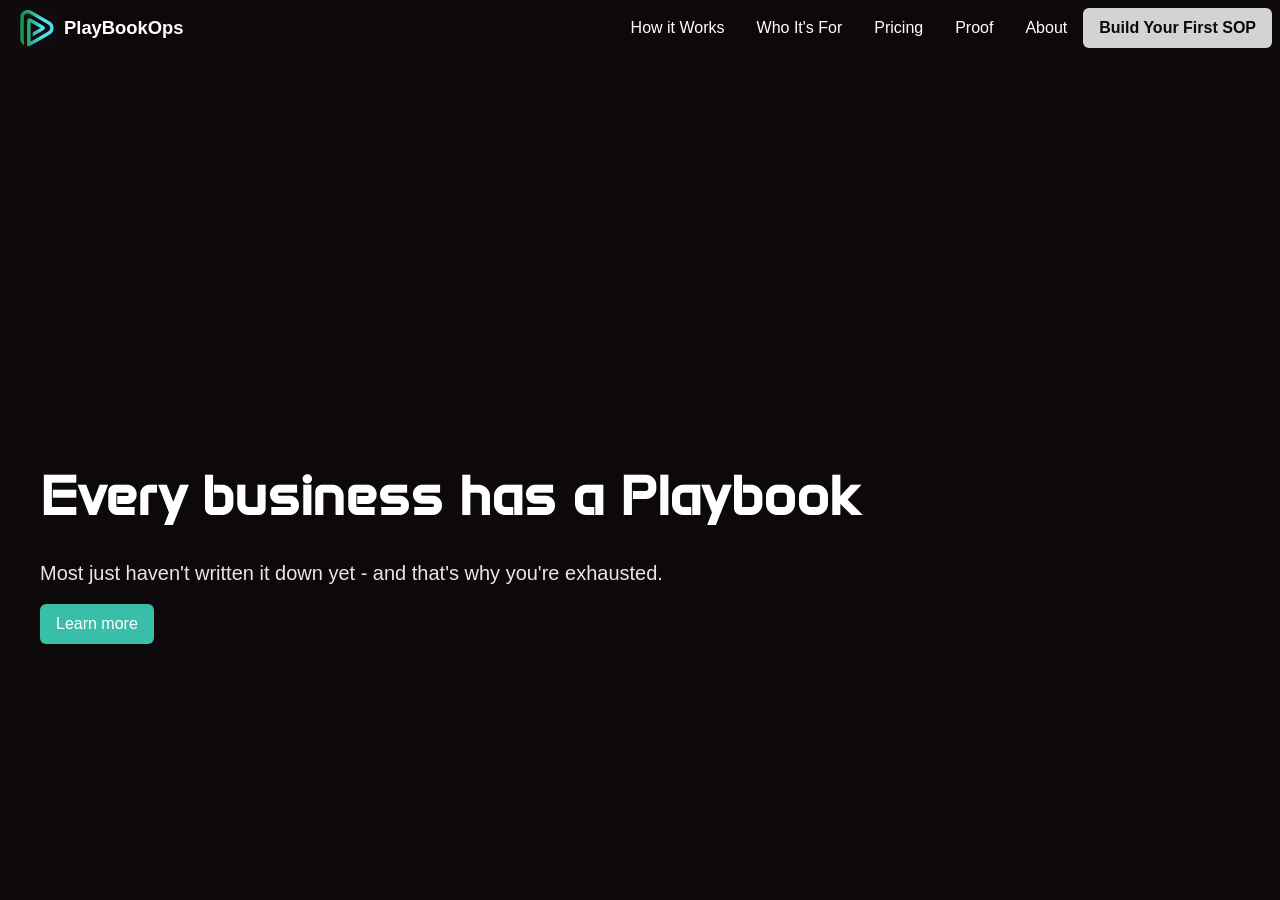
==== index.html @ c0263d92 "2-24.1 sub page content" ====
<!doctype html>
<html lang="en">
<head>
	<meta charset="utf-8">
	<meta name="viewport" content="width=device-width, initial-scale=1">
	<title>PlayBookOps</title>
	<link rel="icon" href="assets/images/PlayBookOps_Logo_Simple.jpg" type="image/webp">
	<link rel="stylesheet" href="styles/styles.css">
	<script src="scripts/include.js"></script>
</head>
<body>
	<div id="header-container"></div>

	<main class="scroll-container">
		<section class="hero scroll-section">
			<div class="container">
				<h2>Every business has a Playbook</h2>
				<p>Most just haven't written it down yet - and that's why you're exhausted.</p>
				<a class="btn" href="about.html">Learn more</a>
			</div>
		</section>

		<section class="content-section scroll-section" id="features">
			<div class="container">
				<h2>Features & Benefits</h2>
				<div class="features-grid">
					<div class="feature-card">
						<h3>Document</h3>
						<p>Capture your processes in clear, structured format.</p>
					</div>
					<div class="feature-card">
						<h3>Organize</h3>
						<p>Keep all your workflows in one searchable place.</p>
					</div>
					<div class="feature-card">
						<h3>Automate</h3>
						<p>Streamline operations with AI-powered insights.</p>
					</div>
					<div class="feature-card">
						<h3>Scale</h3>
						<p>Grow your team without losing control of quality.</p>
					</div>
				</div>
			</div>
		</section>
	</main>

	<script src="scripts/main.js"></script>
</body>
</html>
---- styles/styles.css ----
@import url('https://fonts.googleapis.com/css2?family=Anta&family=Jersey+10+Charted&display=swap');

/* Brand variables (palette supplied by user) */
:root{
	--brand-dark: #0D080A;
	--brand-accent-cyan: #50F2F2;
	--brand-primary: #39BFA7;
	--brand-mid: #24A669;
	--brand-green: #1BA64B;
	--bg: #7d8d99;
	--surface: #ffffff;
	--text: #222222;
}

/* Reset */
*,*::before,*::after{box-sizing:border-box}
html,body{margin:0;padding:0}
h1,h2,h3,h4,h5,h6{font-family:Anta,sans-serif}
body{line-height:1.5;font-family:Segoe UI, Roboto, Arial, sans-serif;color:#ffffff;background:var(--brand-dark);display:flex;flex-direction:column;min-height:100vh}
main:not(.scroll-container){flex:1}

.container{max-width:1000px;margin:0 auto;padding:1rem}

/* Left-align container inside hero so content sits at left edge */
.hero .container{margin:0;padding-left:2.5rem}

/* Header */
.site-header{background:#0D080A;border-bottom:1px solid rgba(0,0,0,0.06);position:relative;z-index:100}
.site-header .container{display:flex;align-items:center;justify-content:flex-start;padding:1.75rem 1rem;padding-left:6rem}
.brand{display:flex;align-items:center;gap:0.5rem;text-decoration:none;color:#ffffff;position:absolute;left:1rem;top:50%;transform:translateY(-50%)}
.site-logo-wrap{display:inline-block;vertical-align:middle;height:40px}
.site-logo{height:100%;width:auto;display:block}
.brand-text{font-size:1.15rem;font-weight:600;color:#ffffff}

/* Nav */
.main-nav{position:absolute;right:0.5rem;top:50%;transform:translateY(-50%);display:flex;align-items:center;gap:0.5rem;z-index:20}
.nav-list{list-style:none;display:flex;gap:1rem;align-items:center;margin-left:0}
.nav-list a{text-decoration:none;color:#ffffff;padding:0.25rem 0.5rem;border-radius:4px}
#nav-toggle{display:none;color:#ffffff}
.nav-list a:hover,.nav-list a:focus{background:rgba(80,242,242,0.2);color:#ffffff}
.nav-cta{background:#d3d3d3;color:#0D080A;padding:0.5rem 1rem;border-radius:6px;font-weight:600;text-decoration:none;display:inline-flex;align-items:center}
.nav-cta:hover,.nav-cta:focus{background:#b0b0b0;color:#0D080A}

/* Hero */
.hero{padding:12rem 0 2.5rem;background:var(--brand-dark);display:flex;align-items:center;justify-content:flex-start;min-height:100vh;text-align:left}
.hero h2{font-size:3.5rem;margin-bottom:1rem;color:#ffffff}
.hero p{font-size:1.25rem;margin-bottom:1rem;color:#ffffff;opacity:0.9}

/* Buttons */
.btn{display:inline-block;background:var(--brand-primary);color:var(--surface);padding:0.5rem 1rem;border-radius:6px;text-decoration:none;transition:transform .12s ease,background .12s ease}
.btn:hover,.btn:focus{background:var(--brand-mid);transform:translateY(-1px)}

/* Sections & footer */
.section{padding:2rem 1rem;background:transparent;margin:1rem auto;border-radius:8px;color:#ffffff;text-align:center;max-width:1000px;width:100%}

/* Content section */
.content-section{background:var(--brand-dark);color:#ffffff;padding:2rem}
.content-section h2{font-size:2.5rem;margin-bottom:2rem;text-align:center}

/* Site footer */
.site-footer{background:#0D080A;border-top:1px solid rgba(0,0,0,0.06);padding:2rem 1rem;text-align:center;margin-top:auto}

/* Features grid */
.features-grid{display:grid;grid-template-columns:repeat(auto-fit, minmax(200px, 1fr));gap:1.5rem;padding:0 2rem}

/* Feature cards with entrance animation */
.feature-card{background:rgba(255,255,255,0.08);padding:1.5rem;border-radius:8px;border:1px solid rgba(255,255,255,0.12);backdrop-filter:blur(8px);opacity:0;transform:translateX(100px);animation:none;transition:all .3s ease}
.feature-card h3{font-size:1.25rem;margin-bottom:0.5rem;color:var(--brand-accent-cyan)}
.feature-card p{font-size:0.95rem;line-height:1.6;color:rgba(255,255,255,0.8)}

/* Entry animation - slides in from right as section enters */
.content-section.in-view .feature-card{animation:slideInFromRight .6s ease-out forwards}
.content-section.in-view .feature-card:nth-child(1){animation-delay:0.05s}
.content-section.in-view .feature-card:nth-child(2){animation-delay:0.12s}
.content-section.in-view .feature-card:nth-child(3){animation-delay:0.19s}
.content-section.in-view .feature-card:nth-child(4){animation-delay:0.26s}

@keyframes slideInFromRight{
	from{opacity:0;transform:translateX(100px)}
	to{opacity:1;transform:translateX(0)}
}

/* Utility */
.visually-hidden{position:absolute!important;height:1px;width:1px;overflow:hidden;clip:rect(1px,1px,1px,1px);white-space:nowrap}

/* Responsive */
/* Smooth gradient background on wheel input with horizontal section movement */
main.scroll-container{position:fixed;top:0;left:0;width:100%;height:100vh;overflow:hidden;z-index:1}
.scroll-container{position:relative;width:200%;height:100%;display:flex;flex-direction:row;overflow:hidden}
.scroll-section{position:relative;width:100vw;height:100vh;display:flex;align-items:center;flex-shrink:0;transition:none;z-index:0}
/* Sections move horizontally based on scroll position via JavaScript */



@media (max-width:900px){
	/* Collapse most nav items into a hamburger dropdown; keep CTA (last item) visible */
	.nav-list{display:flex;gap:0.5rem;align-items:center;margin:0}
	/* hide all nav items (they appear in dropdown when opened); CTA is separate */
	.nav-list{display:none}
	/* show hamburger toggle */
	#nav-toggle{display:inline-block;margin-left:0.5rem;background:none;border:none;color:#ffffff;padding:6px}
	#nav-toggle:focus{outline:2px solid rgba(255,255,255,0.12);border-radius:4px}

	/* Hamburger icon (thin lines) */
	.hamburger{display:inline-block;width:18px;height:1px;background:#ffffff;position:relative}
	.hamburger::before,.hamburger::after{content:'';position:absolute;left:0;width:18px;height:1px;background:#ffffff;transition:transform .12s ease,opacity .12s ease}
	.hamburger::before{top:-5px}
	.hamburger::after{top:5px}

	/* When expanded, animate hamburger into X */
	.main-nav.expanded .hamburger{background:transparent}
	.main-nav.expanded .hamburger::before{transform:translateY(5px) rotate(45deg)}
	.main-nav.expanded .hamburger::after{transform:translateY(-5px) rotate(-45deg)}

	/* Dropdown: show hidden items stacked under the nav */
	.main-nav.expanded .nav-list{display:flex;position:absolute;right:0;top:calc(100% + 8px);flex-direction:column;background:var(--brand-dark);color:#ffffff;border:1px solid rgba(255,255,255,0.08);box-shadow:0 6px 18px rgba(0,0,0,0.5);padding:0.25rem;border-radius:4px;z-index:100}
	.main-nav.expanded .nav-list li{display:block;opacity:0;transform:translateY(-8px);animation:navSlide .22s ease forwards}
	/* stagger animations for visible order (first visible is first child) */
	.main-nav.expanded .nav-list li:nth-child(1){animation-delay:0.02s}
	.main-nav.expanded .nav-list li:nth-child(2){animation-delay:0.06s}
	.main-nav.expanded .nav-list li:nth-child(3){animation-delay:0.10s}
	.main-nav.expanded .nav-list li:nth-child(4){animation-delay:0.14s}
	.main-nav.expanded .nav-list li:nth-child(5){animation-delay:0.18s}
	.main-nav.expanded .nav-list a{color:#ffffff}
	.nav-list li a{white-space:nowrap}

	@keyframes navSlide{
		from{opacity:0;transform:translateY(-8px)}
		to{opacity:1;transform:translateY(0)}
	}
}

/* End of styles */
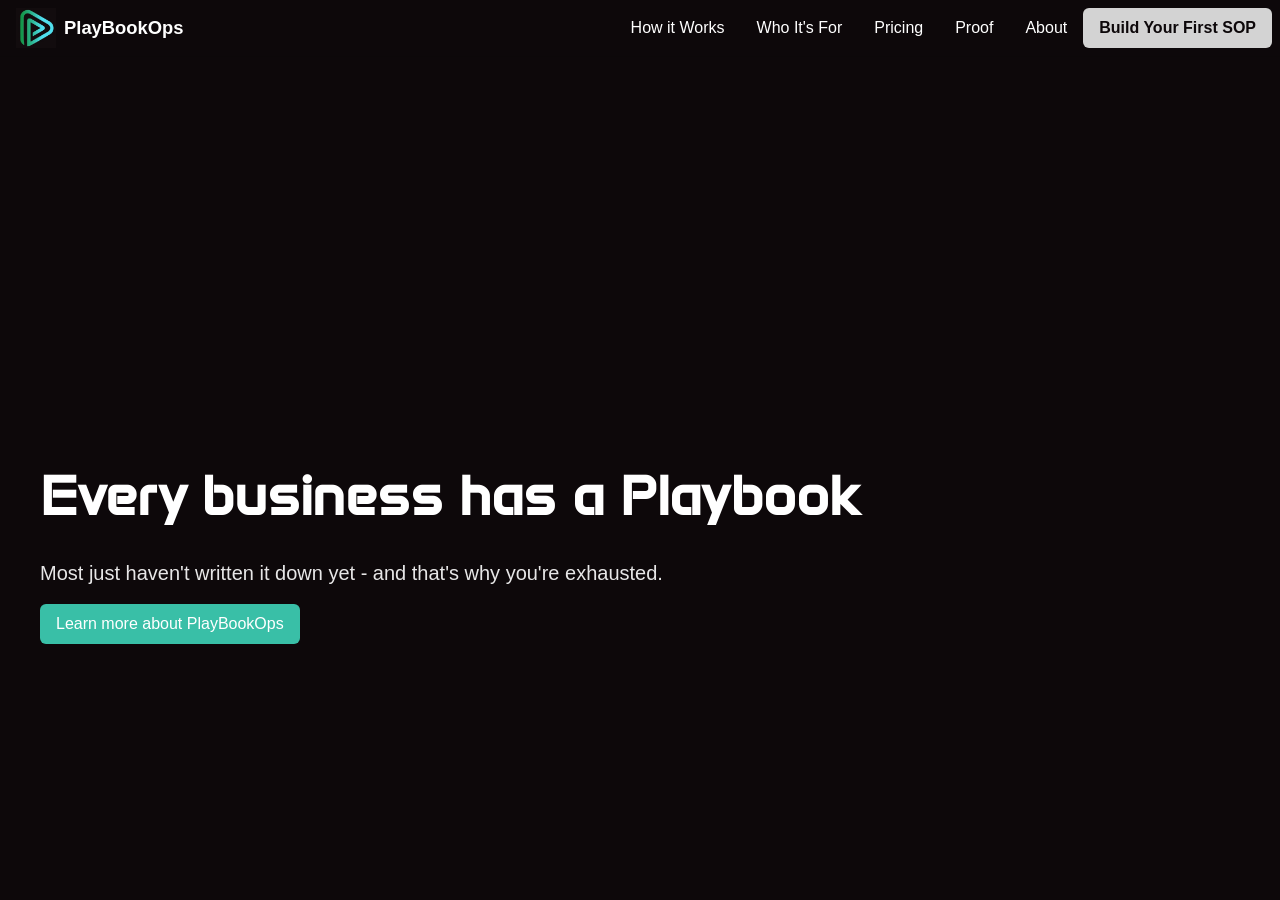
==== commit 7b7ecb71: "3-2.2" ====
--- a/index.html
+++ b/index.html
@@ -4,6 +4,7 @@
 <head>
 	<meta charset="utf-8">
 	<meta name="viewport" content="width=device-width, initial-scale=1">
+	<meta name="description" content="Turn your business knowledge into repeatable systems. PlayBookOps transforms conversations into execution-ready SOPs, helping businesses scale without depending on memory.">
 	<title>PlayBookOps</title>
 	<link rel="icon" href="assets/images/PlayBookOps_Logo_Simple.jpg" type="image/webp">
 	<link rel="stylesheet" href="styles/styles.css">
@@ -17,7 +18,7 @@
 			<div class="container">
 				<h2>Every business has a Playbook</h2>
 				<p>Most just haven't written it down yet - and that's why you're exhausted.</p>
-				<a class="btn" href="about.html">Learn more</a>
+			<a class="btn" href="about.html">Learn more about PlayBookOps</a>
 			</div>
 		</section>
 
@@ -42,6 +43,16 @@
 						<p>Grow your team without losing control of quality.</p>
 					</div>
 				</div>
+
+				<section class="section" id="problems-we-solve">
+					<h2>Problems We Solve</h2>
+					<ul style="text-align:left; display:inline-block; margin:1rem auto;">
+						<li><strong>The Cost of Running From Memory:</strong> Core operations depend on a few people remembering everything.</li>
+						<li><strong>Jim Quits Scenario:</strong> One departure takes critical knowledge and daily execution with it.</li>
+						<li><strong>The Growth Ceiling:</strong> Growth stalls when onboarding and delegation rely on shadowing.</li>
+						<li><strong>The Unsellable Business:</strong> Founder-dependent operations reduce transferability and valuation.</li>
+					</ul>
+				</section>
 			</div>
 		</section>
 	</main>
--- a/styles/styles.css
+++ b/styles/styles.css
@@ -7,9 +7,10 @@
 	--brand-primary: #39BFA7;
 	--brand-mid: #24A669;
 	--brand-green: #1BA64B;
-	--bg: #7d8d99;
+	--bg: #f7f7f7;
 	--surface: #ffffff;
 	--text: #222222;
+
 }
 
 /* Reset */
@@ -59,6 +60,20 @@
 
 /* Site footer */
 .site-footer{background:#0D080A;border-top:1px solid rgba(0,0,0,0.06);padding:2rem 1rem;text-align:center;margin-top:auto}
+.site-footer a{color:#ffffff;text-decoration:none}
+.site-footer a:hover,.site-footer a:focus{text-decoration:underline}
+.footer-legal-links{white-space:nowrap}
+
+/* Legal pages */
+.legal-document{color:#ffffff;text-align:left;max-width:900px}
+.legal-document h2{margin-bottom:0.5rem}
+.legal-document .legal-updated{opacity:0.9;font-style:italic}
+.legal-document h3{margin-top:1.5rem;margin-bottom:0.5rem}
+.legal-document h4{margin-top:1rem;margin-bottom:0.35rem}
+.legal-document p{margin:0.5rem 0}
+.legal-document .legal-list{margin:0.5rem 0 0.5rem 1.2rem;padding-left:0}
+.legal-document a{color:inherit}
+.legal-document a:hover,.legal-document a:focus{color:inherit}
 
 /* Features grid */
 .features-grid{display:grid;grid-template-columns:repeat(auto-fit, minmax(200px, 1fr));gap:1.5rem;padding:0 2rem}
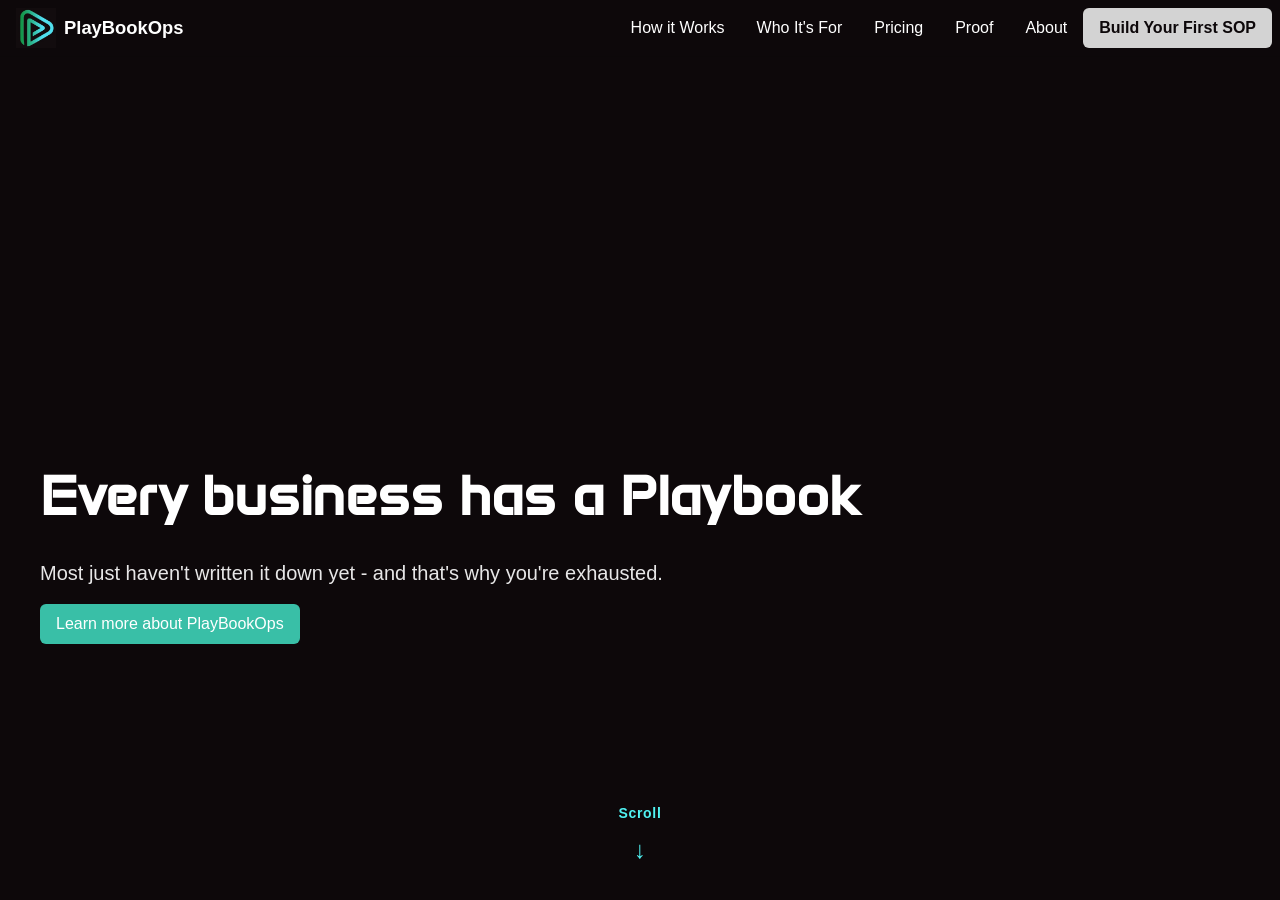
==== commit 06a5eaef: "3-2.6" ====
--- a/index.html
+++ b/index.html
@@ -14,6 +14,11 @@
 	<div id="header-container"></div>
 
 	<main class="scroll-container">
+		<div id="scroll-cue" class="scroll-cue" aria-label="Scroll down to see more">
+			<span class="scroll-cue-text">Scroll</span>
+			<span class="scroll-cue-arrow">↓</span>
+		</div>
+
 		<section class="hero scroll-section">
 			<div class="container">
 				<h2>Every business has a Playbook</h2>
--- a/styles/styles.css
+++ b/styles/styles.css
@@ -41,6 +41,7 @@
 .nav-list a:hover,.nav-list a:focus{background:rgba(80,242,242,0.2);color:#ffffff}
 .nav-cta{background:#d3d3d3;color:#0D080A;padding:0.5rem 1rem;border-radius:6px;font-weight:600;text-decoration:none;display:inline-flex;align-items:center}
 .nav-cta:hover,.nav-cta:focus{background:#b0b0b0;color:#0D080A}
+.nav-cta-short{display:none}
 
 /* Hero */
 .hero{padding:12rem 0 2.5rem;background:var(--brand-dark);display:flex;align-items:center;justify-content:flex-start;min-height:100vh;text-align:left}
@@ -103,15 +104,28 @@
 main.scroll-container{position:fixed;top:0;left:0;width:100%;height:100vh;overflow:hidden;z-index:1}
 .scroll-container{position:relative;width:200%;height:100%;display:flex;flex-direction:row;overflow:hidden}
 .scroll-section{position:relative;width:100vw;height:100vh;display:flex;align-items:center;flex-shrink:0;transition:none;z-index:0}
+
+/* Scroll cue indicator */
+.scroll-cue{position:fixed;bottom:2rem;left:50%;transform:translateX(-50%);display:flex;flex-direction:column;align-items:center;gap:0.5rem;font-size:0.875rem;color:#50F2F2;opacity:1;transition:opacity 0.3s ease;z-index:50;pointer-events:none}
+.scroll-cue-text{font-weight:600;letter-spacing:0.05em}
+.scroll-cue-arrow{font-size:1.5rem;animation:bounce 1.5s infinite}
+
+@keyframes bounce{
+	0%,100%{transform:translateY(0)}
+	50%{transform:translateY(8px)}
+}
 /* Sections move horizontally based on scroll position via JavaScript */
 
 
 
-@media (max-width:900px){
+@media (max-width:1000px){
 	/* Collapse most nav items into a hamburger dropdown; keep CTA (last item) visible */
 	.nav-list{display:flex;gap:0.5rem;align-items:center;margin:0}
 	/* hide all nav items (they appear in dropdown when opened); CTA is separate */
 	.nav-list{display:none}
+	/* Show shorter text on mobile for CTA button */
+	.nav-cta-full{display:none}
+	.nav-cta-short{display:inline}
 	/* show hamburger toggle */
 	#nav-toggle{display:inline-block;margin-left:0.5rem;background:none;border:none;color:#ffffff;padding:6px}
 	#nav-toggle:focus{outline:2px solid rgba(255,255,255,0.12);border-radius:4px}
@@ -139,6 +153,12 @@
 	.main-nav.expanded .nav-list a{color:#ffffff}
 	.nav-list li a{white-space:nowrap}
 
+	/* Move hero section - position it 1.5 nav heights below the nav on mobile */
+	.site-header .container{padding:1.5rem 1rem}
+	.hero{padding:9rem 0 2.5rem}
+	.hero .container{padding-left:1.5rem;padding-right:1.5rem}
+	.hero h2{font-size:2.5rem}
+
 	@keyframes navSlide{
 		from{opacity:0;transform:translateY(-8px)}
 		to{opacity:1;transform:translateY(0)}
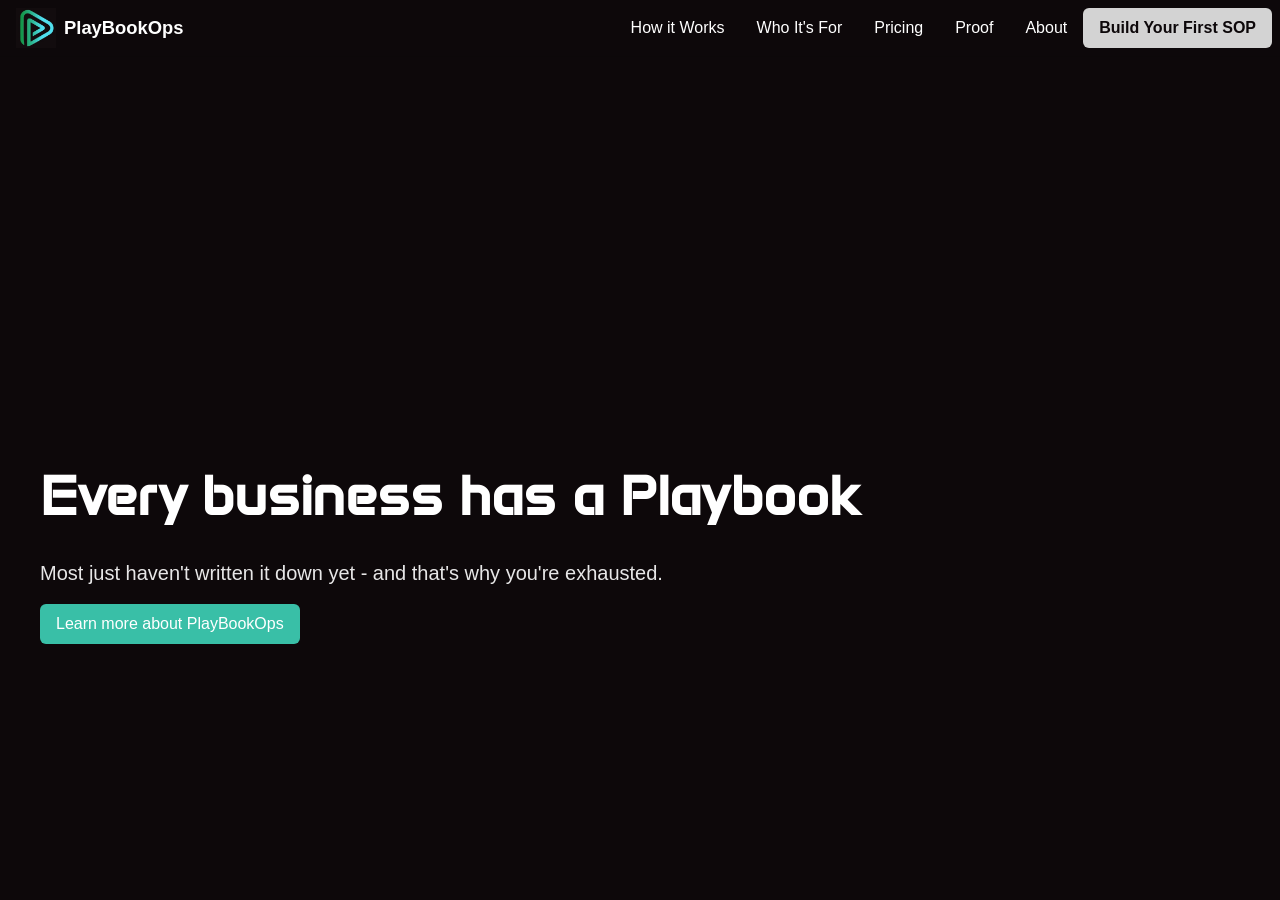
==== commit 76294986: "3-2.7" ====
--- a/index.html
+++ b/index.html
@@ -29,7 +29,7 @@
 
 		<section class="content-section scroll-section" id="features">
 			<div class="container">
-				<h2>Features & Benefits</h2>
+				<h2 class="features-title">Features & Benefits</h2>
 				<div class="features-grid">
 					<div class="feature-card">
 						<h3>Document</h3>
@@ -48,8 +48,12 @@
 						<p>Grow your team without losing control of quality.</p>
 					</div>
 				</div>
+			</div>
+		</section>
 
-				<section class="section" id="problems-we-solve">
+		<section class="content-section scroll-section" id="problems-we-solve">
+			<div class="container">
+				<section class="section">
 					<h2>Problems We Solve</h2>
 					<ul style="text-align:left; display:inline-block; margin:1rem auto;">
 						<li><strong>The Cost of Running From Memory:</strong> Core operations depend on a few people remembering everything.</li>
--- a/styles/styles.css
+++ b/styles/styles.css
@@ -56,7 +56,7 @@
 .section{padding:2rem 1rem;background:transparent;margin:1rem auto;border-radius:8px;color:#ffffff;text-align:center;max-width:1000px;width:100%}
 
 /* Content section */
-.content-section{background:var(--brand-dark);color:#ffffff;padding:2rem}
+.content-section{background:var(--brand-dark);color:#ffffff;padding:2rem;position:relative;z-index:2}
 .content-section h2{font-size:2.5rem;margin-bottom:2rem;text-align:center}
 
 /* Site footer */
@@ -77,24 +77,31 @@
 .legal-document a:hover,.legal-document a:focus{color:inherit}
 
 /* Features grid */
-.features-grid{display:grid;grid-template-columns:repeat(auto-fit, minmax(200px, 1fr));gap:1.5rem;padding:0 2rem}
+.features-grid{display:grid;grid-template-columns:repeat(2, 1fr);gap:2.5rem;padding:0 2rem;max-width:900px;margin:0 auto}
 
-/* Feature cards with entrance animation */
-.feature-card{background:rgba(255,255,255,0.08);padding:1.5rem;border-radius:8px;border:1px solid rgba(255,255,255,0.12);backdrop-filter:blur(8px);opacity:0;transform:translateX(100px);animation:none;transition:all .3s ease}
-.feature-card h3{font-size:1.25rem;margin-bottom:0.5rem;color:var(--brand-accent-cyan)}
-.feature-card p{font-size:0.95rem;line-height:1.6;color:rgba(255,255,255,0.8)}
+/* Feature cards with transition-based motion states */
+.feature-card{background:rgba(255,255,255,0.08);padding:2.5rem;border-radius:8px;border:1px solid rgba(255,255,255,0.12);backdrop-filter:blur(8px);opacity:0;transform:translateX(100px);transition:transform 1.05s ease, opacity 0.95s ease}
+.feature-card h3{font-size:1.5rem;margin-bottom:1rem;color:var(--brand-accent-cyan)}
+.feature-card p{font-size:1rem;line-height:1.8;color:rgba(255,255,255,0.8)}
 
-/* Entry animation - slides in from right as section enters */
-.content-section.in-view .feature-card{animation:slideInFromRight .6s ease-out forwards}
-.content-section.in-view .feature-card:nth-child(1){animation-delay:0.05s}
-.content-section.in-view .feature-card:nth-child(2){animation-delay:0.12s}
-.content-section.in-view .feature-card:nth-child(3){animation-delay:0.19s}
-.content-section.in-view .feature-card:nth-child(4){animation-delay:0.26s}
+/* Entry state for section 2 */
+.content-section.in-view .features-title{transform:translateX(0);opacity:1}
+.content-section.in-view .feature-card{transform:translateX(0);opacity:1}
+.content-section.in-view .feature-card:nth-child(1){transition-delay:0.05s}
+.content-section.in-view .feature-card:nth-child(2){transition-delay:0.12s}
+.content-section.in-view .feature-card:nth-child(3){transition-delay:0.19s}
+.content-section.in-view .feature-card:nth-child(4){transition-delay:0.26s}
 
-@keyframes slideInFromRight{
-	from{opacity:0;transform:translateX(100px)}
-	to{opacity:1;transform:translateX(0)}
-}
+.features-title{transform:translateY(-120px);opacity:0;transition:transform 1.05s ease, opacity 0.95s ease}
+
+/* Exit animation when moving from section 2 -> section 3 */
+.content-section.leaving-to-third .features-title{transform:translateY(-120vh);opacity:0.1}
+.content-section.leaving-to-third .feature-card{opacity:0.1}
+.content-section.leaving-to-third .feature-card:nth-child(1){transform:translate(-68vw, -52vh)}
+.content-section.leaving-to-third .feature-card:nth-child(2){transform:translate(68vw, -52vh)}
+.content-section.leaving-to-third .feature-card:nth-child(3){transform:translate(-68vw, 52vh)}
+.content-section.leaving-to-third .feature-card:nth-child(4){transform:translate(68vw, 52vh)}
+#problems-we-solve.scroll-section{z-index:0}
 
 /* Utility */
 .visually-hidden{position:absolute!important;height:1px;width:1px;overflow:hidden;clip:rect(1px,1px,1px,1px);white-space:nowrap}
@@ -102,13 +109,12 @@
 /* Responsive */
 /* Smooth gradient background on wheel input with horizontal section movement */
 main.scroll-container{position:fixed;top:0;left:0;width:100%;height:100vh;overflow:hidden;z-index:1}
-.scroll-container{position:relative;width:200%;height:100%;display:flex;flex-direction:row;overflow:hidden}
+.scroll-container{position:relative;width:300%;height:100%;display:flex;flex-direction:row;overflow:hidden}
 .scroll-section{position:relative;width:100vw;height:100vh;display:flex;align-items:center;flex-shrink:0;transition:none;z-index:0}
+.content-section.scroll-section{z-index:2}
 
-/* Scroll cue indicator */
-.scroll-cue{position:fixed;bottom:2rem;left:50%;transform:translateX(-50%);display:flex;flex-direction:column;align-items:center;gap:0.5rem;font-size:0.875rem;color:#50F2F2;opacity:1;transition:opacity 0.3s ease;z-index:50;pointer-events:none}
-.scroll-cue-text{font-weight:600;letter-spacing:0.05em}
-.scroll-cue-arrow{font-size:1.5rem;animation:bounce 1.5s infinite}
+/* Scroll cue indicator - hidden */
+.scroll-cue{display:none}
 
 @keyframes bounce{
 	0%,100%{transform:translateY(0)}
@@ -159,6 +165,11 @@
 	.hero .container{padding-left:1.5rem;padding-right:1.5rem}
 	.hero h2{font-size:2.5rem}
 
+	/* Enable vertical scrolling on mobile - reflow sections vertically */
+	main.scroll-container{position:static;height:auto;overflow:auto}
+	.scroll-container{width:100%;height:auto;flex-direction:column;overflow:visible}
+	.scroll-section{width:100%;height:auto;min-height:100vh}
+
 	@keyframes navSlide{
 		from{opacity:0;transform:translateY(-8px)}
 		to{opacity:1;transform:translateY(0)}
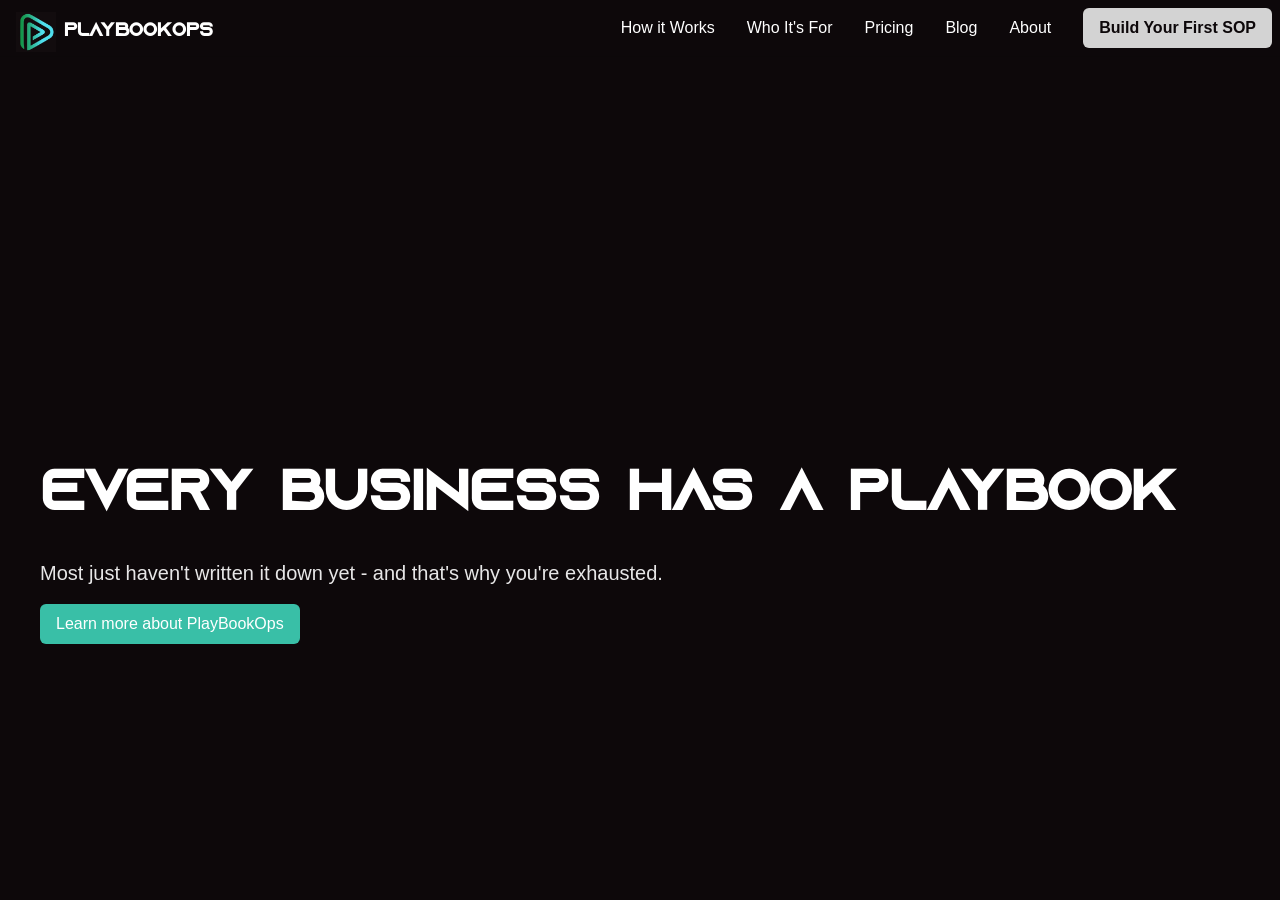
==== commit d472a124: "3-2.9.2" ====
--- a/index.html
+++ b/index.html
@@ -23,7 +23,7 @@
 			<div class="container">
 				<h2>Every business has a Playbook</h2>
 				<p>Most just haven't written it down yet - and that's why you're exhausted.</p>
-			<a class="btn" href="about.html">Learn more about PlayBookOps</a>
+			<a class="btn" href="https://app.playbookops.ai/login" target="_blank">Learn more about PlayBookOps</a>
 			</div>
 		</section>
 
--- a/styles/styles.css
+++ b/styles/styles.css
@@ -1,4 +1,11 @@
 @import url('https://fonts.googleapis.com/css2?family=Anta&family=Jersey+10+Charted&display=swap');
+
+/* Custom fonts */
+@font-face{
+	font-family:Azonix;
+	src:url('../assets/fonts/Azonix.otf') format('opentype');
+	font-display:swap;
+}
 
 /* Brand variables (palette supplied by user) */
 :root{
@@ -7,6 +14,11 @@
 	--brand-primary: #39BFA7;
 	--brand-mid: #24A669;
 	--brand-green: #1BA64B;
+	--brand-secondary-bg: #3d3d4a;
+	--brand-third-bg: #1a1a2e;
+	--second-bg-progress: 0;
+	--second-bg-solid: 0;
+	--third-bg-progress: 0;
 	--bg: #f7f7f7;
 	--surface: #ffffff;
 	--text: #222222;
@@ -16,27 +28,28 @@
 /* Reset */
 *,*::before,*::after{box-sizing:border-box}
 html,body{margin:0;padding:0}
-h1,h2,h3,h4,h5,h6{font-family:Anta,sans-serif}
+h1,h2,h3,h4,h5,h6{font-family:Azonix,Anta,sans-serif}
 body{line-height:1.5;font-family:Segoe UI, Roboto, Arial, sans-serif;color:#ffffff;background:var(--brand-dark);display:flex;flex-direction:column;min-height:100vh}
 main:not(.scroll-container){flex:1}
+a{color:inherit;text-decoration:underline}
 
 .container{max-width:1000px;margin:0 auto;padding:1rem}
 
 /* Left-align container inside hero so content sits at left edge */
-.hero .container{margin:0;padding-left:2.5rem}
+.hero .container{margin:0;padding-left:2.5rem;max-width:100%}
 
 /* Header */
 .site-header{background:#0D080A;border-bottom:1px solid rgba(0,0,0,0.06);position:relative;z-index:100}
 .site-header .container{display:flex;align-items:center;justify-content:flex-start;padding:1.75rem 1rem;padding-left:6rem}
-.brand{display:flex;align-items:center;gap:0.5rem;text-decoration:none;color:#ffffff;position:absolute;left:1rem;top:50%;transform:translateY(-50%)}
+.brand{display:flex;align-items:center;gap:0.5rem;text-decoration:none;color:inherit;position:absolute;left:1rem;top:50%;transform:translateY(-50%) translateY(4px)}
 .site-logo-wrap{display:inline-block;vertical-align:middle;height:40px}
 .site-logo{height:100%;width:auto;display:block}
-.brand-text{font-size:1.15rem;font-weight:600;color:#ffffff}
+.brand-text{font-size:1.15rem;font-weight:600;color:#ffffff;font-family:Azonix,Anta,sans-serif}
 
 /* Nav */
-.main-nav{position:absolute;right:0.5rem;top:50%;transform:translateY(-50%);display:flex;align-items:center;gap:0.5rem;z-index:20}
+.main-nav{position:absolute;right:0.5rem;top:50%;transform:translateY(-50%);display:flex;align-items:center;gap:1.5rem;z-index:20}
 .nav-list{list-style:none;display:flex;gap:1rem;align-items:center;margin-left:0}
-.nav-list a{text-decoration:none;color:#ffffff;padding:0.25rem 0.5rem;border-radius:4px}
+.nav-list a{text-decoration:none;color:inherit;padding:0.25rem 0.5rem;border-radius:4px}
 #nav-toggle{display:none;color:#ffffff}
 .nav-list a:hover,.nav-list a:focus{background:rgba(80,242,242,0.2);color:#ffffff}
 .nav-cta{background:#d3d3d3;color:#0D080A;padding:0.5rem 1rem;border-radius:6px;font-weight:600;text-decoration:none;display:inline-flex;align-items:center}
@@ -45,8 +58,12 @@
 
 /* Hero */
 .hero{padding:12rem 0 2.5rem;background:var(--brand-dark);display:flex;align-items:center;justify-content:flex-start;min-height:100vh;text-align:left}
-.hero h2{font-size:3.5rem;margin-bottom:1rem;color:#ffffff}
+.hero h2{font-size:3.5rem;margin-bottom:1rem;color:#ffffff;max-width:95vw}
 .hero p{font-size:1.25rem;margin-bottom:1rem;color:#ffffff;opacity:0.9}
+
+/* On index scroll sections, keep backgrounds transparent so scroll-layer effects are visible */
+.hero.scroll-section{background:transparent}
+.content-section.scroll-section{background:transparent}
 
 /* Buttons */
 .btn{display:inline-block;background:var(--brand-primary);color:var(--surface);padding:0.5rem 1rem;border-radius:6px;text-decoration:none;transition:transform .12s ease,background .12s ease}
@@ -61,7 +78,7 @@
 
 /* Site footer */
 .site-footer{background:#0D080A;border-top:1px solid rgba(0,0,0,0.06);padding:2rem 1rem;text-align:center;margin-top:auto}
-.site-footer a{color:#ffffff;text-decoration:none}
+.site-footer a{color:inherit;text-decoration:none}
 .site-footer a:hover,.site-footer a:focus{text-decoration:underline}
 .footer-legal-links{white-space:nowrap}
 
@@ -102,15 +119,62 @@
 .content-section.leaving-to-third .feature-card:nth-child(3){transform:translate(-68vw, 52vh)}
 .content-section.leaving-to-third .feature-card:nth-child(4){transform:translate(68vw, 52vh)}
 #problems-we-solve.scroll-section{z-index:0}
+#problems-we-solve.scroll-section::before{content:"";position:absolute;inset:0;background:linear-gradient(to top, var(--brand-third-bg) 0%, var(--brand-third-bg) 70%, rgba(26,26,46,0.85) 82%, rgba(26,26,46,0.55) 90%, rgba(26,26,46,0.2) 96%, rgba(26,26,46,0) 100%);opacity:1;z-index:-1}
 
 /* Utility */
 .visually-hidden{position:absolute!important;height:1px;width:1px;overflow:hidden;clip:rect(1px,1px,1px,1px);white-space:nowrap}
 
+/* Pricing page */
+.pricing-section{background:var(--brand-dark);color:#ffffff;padding:3rem 1rem 4rem;min-height:calc(100vh - 160px)}
+.pricing-section .container{max-width:1200px}
+.pricing-section h2{color:#ffffff;text-align:center;margin-bottom:0.5rem}
+.pricing-intro{color:#ffffff;opacity:0.75;text-align:center;margin:0 0 1.5rem}
+
+.billing-toggle{display:flex;align-items:center;justify-content:center;gap:0.75rem;margin:0 auto 2rem}
+.toggle-label{font-weight:600;opacity:0.65}
+.toggle-label.active{opacity:1}
+.save-badge{display:inline-block;background:var(--brand-primary);color:var(--surface);padding:0.15rem 0.45rem;border-radius:999px;font-size:0.75rem;margin-left:0.25rem}
+.toggle-switch{position:relative;display:inline-block;width:52px;height:28px}
+.toggle-switch input{opacity:0;width:0;height:0}
+.toggle-slider{position:absolute;inset:0;background:rgba(255,255,255,0.2);border-radius:999px;cursor:pointer;transition:background .2s ease}
+.toggle-slider::before{content:"";position:absolute;height:22px;width:22px;left:3px;top:3px;background:var(--surface);border-radius:50%;transition:transform .2s ease}
+.toggle-switch input:checked + .toggle-slider{background:var(--brand-primary)}
+.toggle-switch input:checked + .toggle-slider::before{transform:translateX(24px)}
+
+.pricing-cards{display:grid;grid-template-columns:repeat(3, minmax(0, 1fr));gap:1.25rem;align-items:stretch}
+.pricing-card{background:rgba(255,255,255,0.08);border:1px solid rgba(255,255,255,0.16);border-radius:14px;padding:1.6rem 1.4rem;min-height:700px;box-shadow:0 18px 38px rgba(0,0,0,0.42), 0 4px 10px rgba(0,0,0,0.28);display:flex;flex-direction:column;position:relative;transform:translateY(-4px);transition:transform .2s ease, box-shadow .2s ease, border-color .2s ease;cursor:pointer}
+.pricing-card:hover,.pricing-card:focus-within{transform:translateY(-12px);box-shadow:0 28px 52px rgba(0,0,0,0.5), 0 10px 18px rgba(0,0,0,0.34)}
+.pricing-card:focus-visible{outline:2px solid var(--brand-accent-cyan);outline-offset:2px}
+.pricing-card.recommended{border-color:var(--brand-primary);box-shadow:0 24px 46px rgba(36,166,105,0.22), 0 8px 16px rgba(0,0,0,0.3);transform:translateY(-10px)}
+.pricing-card.recommended:hover,.pricing-card.recommended:focus-within{transform:translateY(-16px);box-shadow:0 32px 58px rgba(36,166,105,0.28), 0 12px 20px rgba(0,0,0,0.35)}
+.recommended-badge{position:absolute;top:-12px;right:14px;background:var(--brand-primary);color:var(--surface);padding:0.2rem 0.6rem;border-radius:999px;font-size:0.72rem;font-weight:700}
+
+.plan-name{color:#ffffff;margin:0}
+.plan-subtitle{color:#ffffff;opacity:0.78;margin:0.15rem 0 0.4rem;font-weight:600}
+.plan-tagline{color:#ffffff;opacity:0.84;margin:0 0 0.9rem}
+
+.card-pricing{margin-bottom:0.9rem}
+.price-display{display:flex;align-items:flex-end;gap:0.2rem;line-height:1}
+.price{display:inline-flex;align-items:flex-end;color:#ffffff}
+.currency{font-size:1.1rem;margin-bottom:0.3rem}
+.amount{font-size:2rem;font-weight:700}
+.price-period{color:#ffffff;opacity:0.7;font-size:0.9rem;margin-left:0.25rem}
+.billing-note{margin:0.4rem 0 0;color:#ffffff;opacity:0.7;font-size:0.85rem}
+
+.features-list{margin:0 0 1.1rem 1rem;padding:0;color:#ffffff;display:grid;gap:0.32rem}
+.pricing-cta{margin-top:auto;display:inline-flex;justify-content:center;align-items:center;text-decoration:none;background:var(--brand-primary);color:var(--surface);padding:0.6rem 1rem;border-radius:8px;font-weight:600;transition:background .12s ease,transform .12s ease}
+.pricing-cta:hover,.pricing-cta:focus{background:var(--brand-mid);transform:translateY(-1px)}
+
+.pricing-footer{margin-top:1.8rem;padding-top:1rem;border-top:1px solid rgba(255,255,255,0.16);text-align:center}
+.pricing-progression{margin:0;color:#ffffff;opacity:0.86}
+
 /* Responsive */
 /* Smooth gradient background on wheel input with horizontal section movement */
-main.scroll-container{position:fixed;top:0;left:0;width:100%;height:100vh;overflow:hidden;z-index:1}
+main.scroll-container{position:fixed;top:0;left:0;width:100%;height:100vh;overflow:hidden;z-index:1;touch-action:none}
+main.scroll-container::before{content:"";position:absolute;inset:0;background:linear-gradient(to left, rgba(96,99,115,1) 0%, rgba(96,99,115,1) 72%, rgba(96,99,115,0.78) 84%, rgba(96,99,115,0.45) 92%, rgba(96,99,115,0.15) 97%, rgba(96,99,115,0) 100%);opacity:var(--second-bg-progress);transform:translateX(calc((1 - var(--second-bg-progress)) * 100%));z-index:-3;pointer-events:none}
+main.scroll-container::after{content:"";position:absolute;inset:0;background:var(--brand-secondary-bg);opacity:var(--second-bg-solid);z-index:-2;pointer-events:none}
 .scroll-container{position:relative;width:300%;height:100%;display:flex;flex-direction:row;overflow:hidden}
-.scroll-section{position:relative;width:100vw;height:100vh;display:flex;align-items:center;flex-shrink:0;transition:none;z-index:0}
+.scroll-section{position:relative;width:100vw;height:100vh;display:flex;align-items:center;flex-shrink:0;transition:none;z-index:1}
 .content-section.scroll-section{z-index:2}
 
 /* Scroll cue indicator - hidden */
@@ -125,6 +189,7 @@
 
 
 @media (max-width:1000px){
+	.main-nav{gap:0.4rem}
 	/* Collapse most nav items into a hamburger dropdown; keep CTA (last item) visible */
 	.nav-list{display:flex;gap:0.5rem;align-items:center;margin:0}
 	/* hide all nav items (they appear in dropdown when opened); CTA is separate */
@@ -133,7 +198,7 @@
 	.nav-cta-full{display:none}
 	.nav-cta-short{display:inline}
 	/* show hamburger toggle */
-	#nav-toggle{display:inline-block;margin-left:0.5rem;background:none;border:none;color:#ffffff;padding:6px}
+	#nav-toggle{display:inline-block;margin-left:0.1rem;background:none;border:none;color:#ffffff;padding:6px}
 	#nav-toggle:focus{outline:2px solid rgba(255,255,255,0.12);border-radius:4px}
 
 	/* Hamburger icon (thin lines) */
@@ -164,11 +229,22 @@
 	.hero{padding:9rem 0 2.5rem}
 	.hero .container{padding-left:1.5rem;padding-right:1.5rem}
 	.hero h2{font-size:2.5rem}
-
-	/* Enable vertical scrolling on mobile - reflow sections vertically */
-	main.scroll-container{position:static;height:auto;overflow:auto}
-	.scroll-container{width:100%;height:auto;flex-direction:column;overflow:visible}
-	.scroll-section{width:100%;height:auto;min-height:100vh}
+	.content-section{padding:1.25rem}
+	.features-title{font-size:2rem}
+	.features-grid{grid-template-columns:1fr;gap:1rem;padding:0 1rem;max-width:100%}
+	.feature-card{padding:1rem}
+	.feature-card h3{font-size:1.15rem;margin-bottom:0.45rem}
+	.feature-card p{font-size:0.92rem;line-height:1.45}
+	.section{padding:1.25rem 0.75rem}
+	.pricing-cards{grid-template-columns:1fr}
+	.pricing-card{min-height:auto;transform:none}
+	.pricing-card.recommended{transform:none}
+	.billing-toggle{flex-wrap:wrap}
+
+	/* Keep animated section layout on mobile */
+	main.scroll-container{position:fixed;height:100vh;overflow:hidden}
+	.scroll-container{width:300%;height:100%;flex-direction:row;overflow:hidden}
+	.scroll-section{width:100vw;height:100vh;min-height:100vh}
 
 	@keyframes navSlide{
 		from{opacity:0;transform:translateY(-8px)}
@@ -176,4 +252,13 @@
 	}
 }
 
+@media (max-width:1000px) and (max-height:850px){
+	.content-section{padding:0.9rem}
+	.features-title{font-size:1.6rem;margin-bottom:0.9rem}
+	.features-grid{gap:0.65rem;padding:0 0.65rem}
+	.feature-card{padding:0.7rem}
+	.feature-card h3{font-size:1.02rem;margin-bottom:0.3rem}
+	.feature-card p{font-size:0.84rem;line-height:1.32}
+}
+
 /* End of styles */
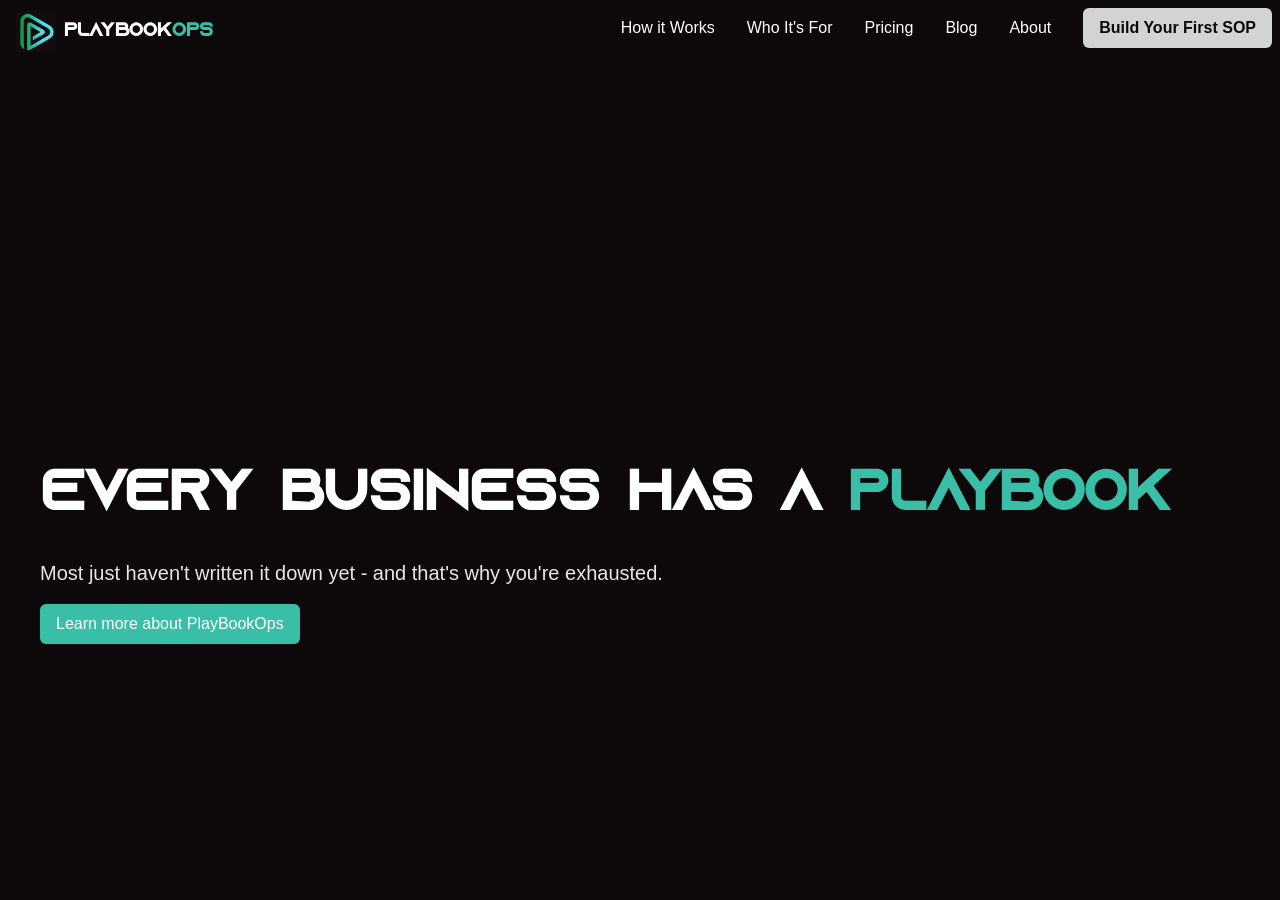
==== commit 30c00a58: "3-3.1" ====
--- a/index.html
+++ b/index.html
@@ -21,7 +21,7 @@
 
 		<section class="hero scroll-section">
 			<div class="container">
-				<h2>Every business has a Playbook</h2>
+				<h2>Every business has a <span class="hero-playbooks">PLAYBOOK</span></h2>
 				<p>Most just haven't written it down yet - and that's why you're exhausted.</p>
 			<a class="btn" href="https://app.playbookops.ai/login" target="_blank">Learn more about PlayBookOps</a>
 			</div>
--- a/styles/styles.css
+++ b/styles/styles.css
@@ -45,6 +45,7 @@
 .site-logo-wrap{display:inline-block;vertical-align:middle;height:40px}
 .site-logo{height:100%;width:auto;display:block}
 .brand-text{font-size:1.15rem;font-weight:600;color:#ffffff;font-family:Azonix,Anta,sans-serif}
+.brand-ops{color:var(--brand-primary)}
 
 /* Nav */
 .main-nav{position:absolute;right:0.5rem;top:50%;transform:translateY(-50%);display:flex;align-items:center;gap:1.5rem;z-index:20}
@@ -59,6 +60,7 @@
 /* Hero */
 .hero{padding:12rem 0 2.5rem;background:var(--brand-dark);display:flex;align-items:center;justify-content:flex-start;min-height:100vh;text-align:left}
 .hero h2{font-size:3.5rem;margin-bottom:1rem;color:#ffffff;max-width:95vw}
+.hero-playbooks{color:var(--brand-primary)}
 .hero p{font-size:1.25rem;margin-bottom:1rem;color:#ffffff;opacity:0.9}
 
 /* On index scroll sections, keep backgrounds transparent so scroll-layer effects are visible */
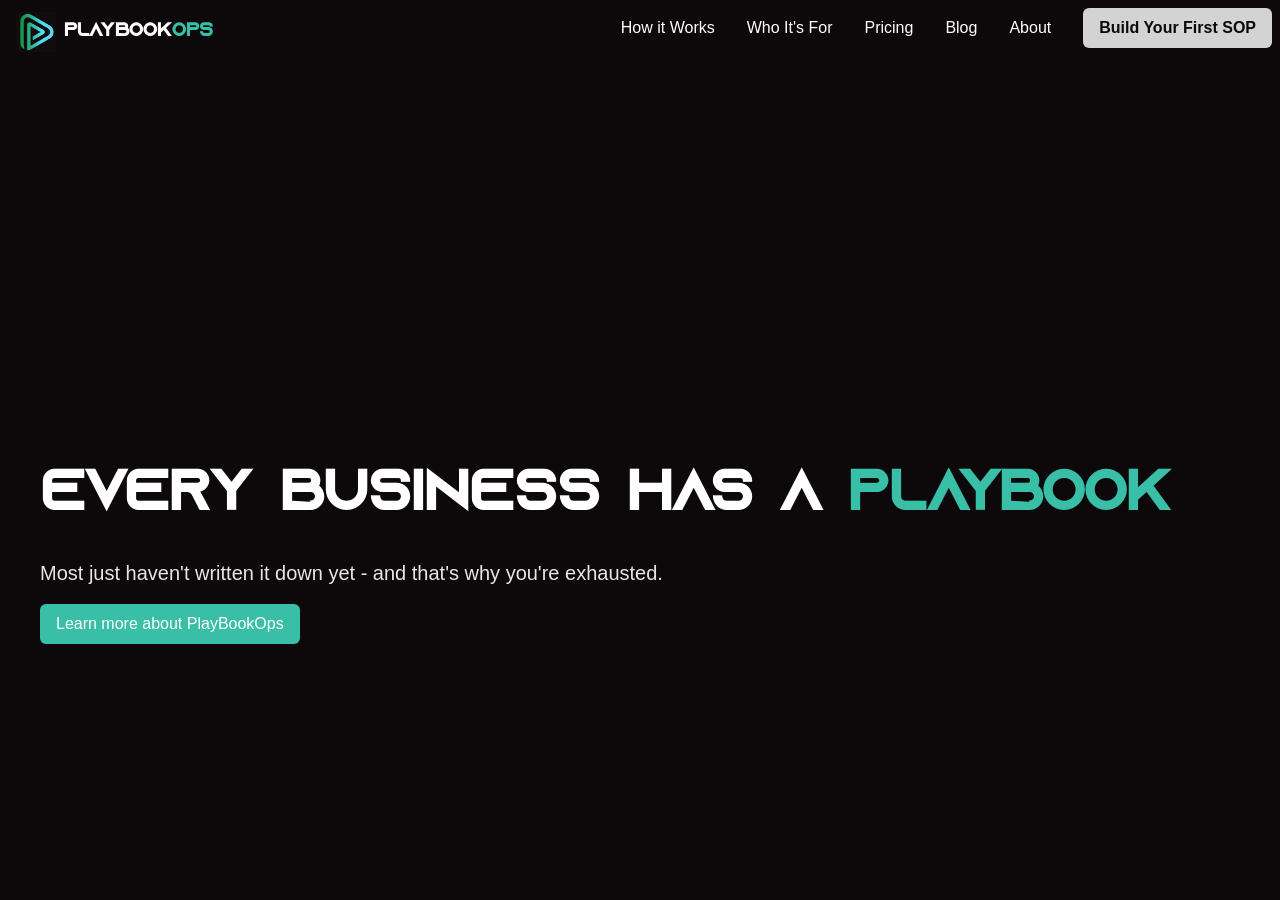
==== commit 22b3d4c0: "3-3.2" ====
--- a/index.html
+++ b/index.html
@@ -23,7 +23,32 @@
 			<div class="container">
 				<h2>Every business has a <span class="hero-playbooks">PLAYBOOK</span></h2>
 				<p>Most just haven't written it down yet - and that's why you're exhausted.</p>
-			<a class="btn" href="https://app.playbookops.ai/login" target="_blank">Learn more about PlayBookOps</a>
+				<a class="btn" href="https://app.playbookops.ai/login" target="_blank">Learn more about PlayBookOps</a>
+			</div>
+		</section>
+
+		<section class="content-section scroll-section" id="what-it-is">
+			<div class="container">
+				<section class="section">
+					<h2>What PlayBookOps Is</h2>
+					<p>PlayBookOps is the fastest way to turn “how we actually do things” into clean, usable SOPs—just by talking.</p>
+					<p>Explain a process out loud, and the system instantly converts it into steps, owners, tools, and training materials your team can follow.</p>
+					<p>It’s how businesses stop running on memory and start running on repeatable systems.</p>
+				</section>
+			</div>
+		</section>
+
+		<section class="content-section scroll-section" id="what-it-does">
+			<div class="container">
+				<section class="section">
+					<h2>What It Does</h2>
+					<ul style="text-align:left; display:inline-block; margin:1rem auto;">
+						<li>Captures real process knowledge from conversation.</li>
+						<li>Structures work into steps, owners, tools, and standards.</li>
+						<li>Converts SOPs into training and repeatable execution.</li>
+						<li>Keeps workflows current as your business changes.</li>
+					</ul>
+				</section>
 			</div>
 		</section>
 
@@ -51,16 +76,31 @@
 			</div>
 		</section>
 
-		<section class="content-section scroll-section" id="problems-we-solve">
+		<section class="content-section scroll-section" id="proof-preview">
 			<div class="container">
 				<section class="section">
-					<h2>Problems We Solve</h2>
+					<h2>Proof</h2>
+					<p>Teams see measurable operational gains when execution is systemized.</p>
 					<ul style="text-align:left; display:inline-block; margin:1rem auto;">
-						<li><strong>The Cost of Running From Memory:</strong> Core operations depend on a few people remembering everything.</li>
-						<li><strong>Jim Quits Scenario:</strong> One departure takes critical knowledge and daily execution with it.</li>
-						<li><strong>The Growth Ceiling:</strong> Growth stalls when onboarding and delegation rely on shadowing.</li>
-						<li><strong>The Unsellable Business:</strong> Founder-dependent operations reduce transferability and valuation.</li>
+						<li>Faster onboarding and fewer interruptions for senior staff.</li>
+						<li>Consistent execution regardless of who is on shift.</li>
+						<li>Less founder bottleneck and stronger delegation.</li>
+						<li>Higher business transferability and operational resilience.</li>
 					</ul>
+					<p><a class="btn" href="proof.html">See Full Proof</a></p>
+				</section>
+			</div>
+		</section>
+
+		<section class="content-section scroll-section" id="testimonial-preview">
+			<div class="container">
+				<section class="section">
+					<h2>Testimonial</h2>
+					<blockquote class="home-testimonial">
+						“We documented 25 SOP's in a single session. What would have taken us months happened in 3 hours.”
+					</blockquote>
+					<p>— Charity T., Chief Operations Officer, Co-Owner, Visiting Angels</p>
+					<p><a class="btn" href="proof.html#testimonials">Read More Testimonials</a></p>
 				</section>
 			</div>
 		</section>
--- a/styles/styles.css
+++ b/styles/styles.css
@@ -16,6 +16,10 @@
 	--brand-green: #1BA64B;
 	--brand-secondary-bg: #3d3d4a;
 	--brand-third-bg: #1a1a2e;
+	--section-bg-color: var(--brand-dark);
+	--first-wipe-progress: 0;
+	--first-wipe-active: 0;
+	--first-wipe-color: var(--brand-secondary-bg);
 	--second-bg-progress: 0;
 	--second-bg-solid: 0;
 	--third-bg-progress: 0;
@@ -77,6 +81,7 @@
 /* Content section */
 .content-section{background:var(--brand-dark);color:#ffffff;padding:2rem;position:relative;z-index:2}
 .content-section h2{font-size:2.5rem;margin-bottom:2rem;text-align:center}
+#features{--features-lock-x:0vw;transform:translateX(var(--features-lock-x))}
 
 /* Site footer */
 .site-footer{background:#0D080A;border-top:1px solid rgba(0,0,0,0.06);padding:2rem 1rem;text-align:center;margin-top:auto}
@@ -120,8 +125,13 @@
 .content-section.leaving-to-third .feature-card:nth-child(2){transform:translate(68vw, -52vh)}
 .content-section.leaving-to-third .feature-card:nth-child(3){transform:translate(-68vw, 52vh)}
 .content-section.leaving-to-third .feature-card:nth-child(4){transform:translate(68vw, 52vh)}
-#problems-we-solve.scroll-section{z-index:0}
-#problems-we-solve.scroll-section::before{content:"";position:absolute;inset:0;background:linear-gradient(to top, var(--brand-third-bg) 0%, var(--brand-third-bg) 70%, rgba(26,26,46,0.85) 82%, rgba(26,26,46,0.55) 90%, rgba(26,26,46,0.2) 96%, rgba(26,26,46,0) 100%);opacity:1;z-index:-1}
+
+/* Proof section rises from bottom during features -> proof transition */
+#proof-preview{--proof-lock-x:0vw;transform:translateX(var(--proof-lock-x))}
+#proof-preview .section{opacity:0;transform:translateY(90px);transition:transform .85s ease,opacity .85s ease}
+#proof-preview.rise-in .section{opacity:1;transform:translateY(0)}
+
+.home-testimonial{max-width:760px;margin:1rem auto;font-size:1.25rem;line-height:1.6;font-style:italic}
 
 /* Utility */
 .visually-hidden{position:absolute!important;height:1px;width:1px;overflow:hidden;clip:rect(1px,1px,1px,1px);white-space:nowrap}
@@ -173,8 +183,8 @@
 /* Responsive */
 /* Smooth gradient background on wheel input with horizontal section movement */
 main.scroll-container{position:fixed;top:0;left:0;width:100%;height:100vh;overflow:hidden;z-index:1;touch-action:none}
-main.scroll-container::before{content:"";position:absolute;inset:0;background:linear-gradient(to left, rgba(96,99,115,1) 0%, rgba(96,99,115,1) 72%, rgba(96,99,115,0.78) 84%, rgba(96,99,115,0.45) 92%, rgba(96,99,115,0.15) 97%, rgba(96,99,115,0) 100%);opacity:var(--second-bg-progress);transform:translateX(calc((1 - var(--second-bg-progress)) * 100%));z-index:-3;pointer-events:none}
-main.scroll-container::after{content:"";position:absolute;inset:0;background:var(--brand-secondary-bg);opacity:var(--second-bg-solid);z-index:-2;pointer-events:none}
+main.scroll-container::before{content:"";position:absolute;inset:0;background:linear-gradient(to left, rgba(61,61,74,1) 0%, rgba(61,61,74,1) 70%, rgba(61,61,74,0.82) 84%, rgba(61,61,74,0.45) 92%, rgba(61,61,74,0.15) 97%, rgba(61,61,74,0) 100%);opacity:var(--first-wipe-active);transform:translateX(calc((1 - var(--first-wipe-progress)) * 100vw));z-index:-1;pointer-events:none}
+main.scroll-container::after{content:"";position:absolute;inset:0;background:var(--section-bg-color);opacity:1;transition:background-color .35s ease;z-index:-2;pointer-events:none}
 .scroll-container{position:relative;width:300%;height:100%;display:flex;flex-direction:row;overflow:hidden}
 .scroll-section{position:relative;width:100vw;height:100vh;display:flex;align-items:center;flex-shrink:0;transition:none;z-index:1}
 .content-section.scroll-section{z-index:2}
@@ -245,7 +255,7 @@
 
 	/* Keep animated section layout on mobile */
 	main.scroll-container{position:fixed;height:100vh;overflow:hidden}
-	.scroll-container{width:300%;height:100%;flex-direction:row;overflow:hidden}
+	.scroll-container{height:100%;flex-direction:row;overflow:hidden}
 	.scroll-section{width:100vw;height:100vh;min-height:100vh}
 
 	@keyframes navSlide{
